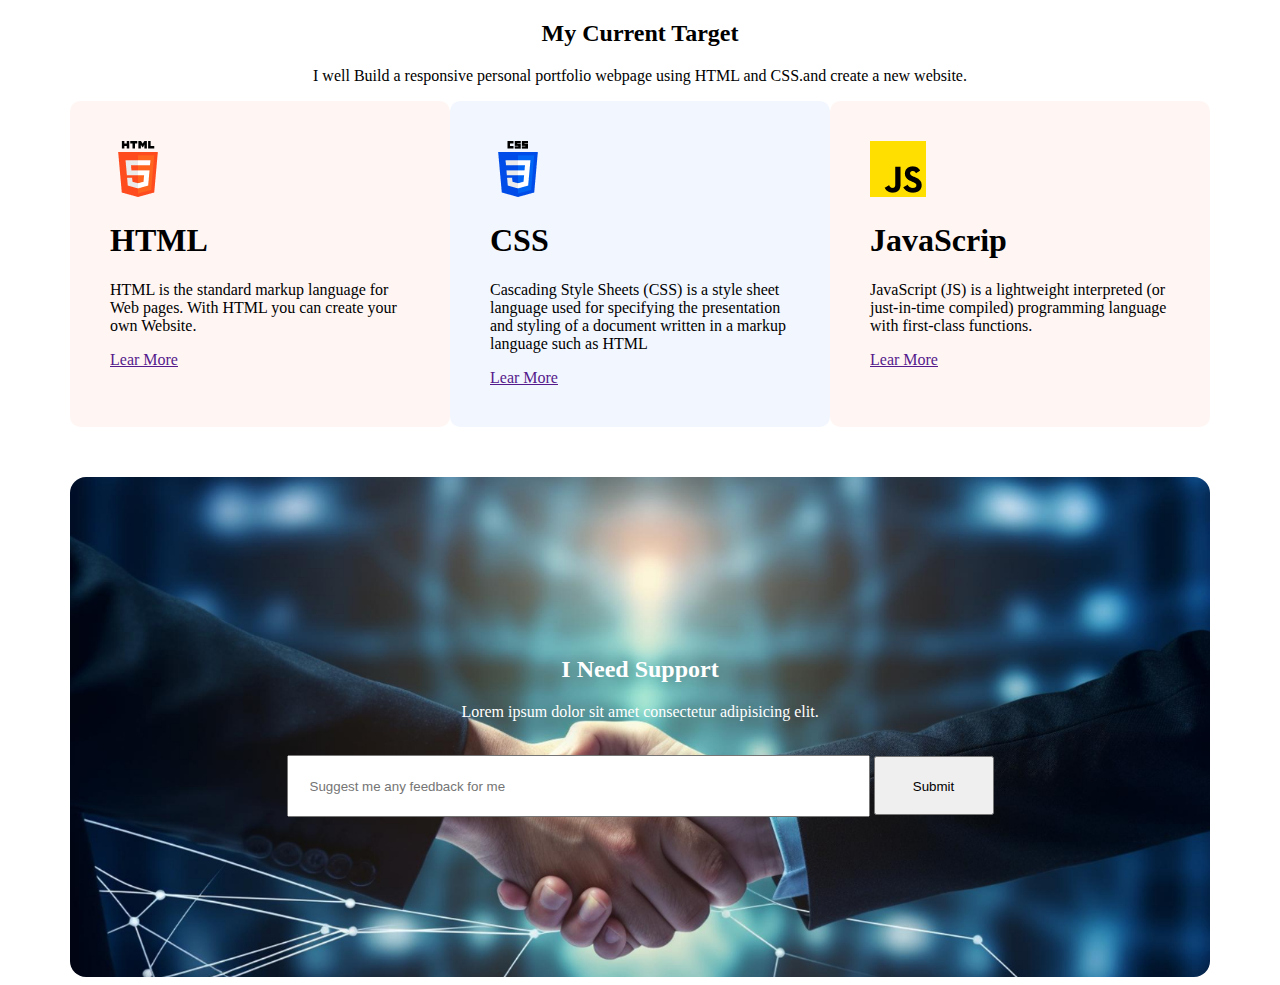
==== video.html @ 0f657570 "add all commit" ====
<!DOCTYPE html>
<html lang="en">
<head>
  <meta charset="UTF-8">
  <meta name="viewport" content="width=device-width, initial-scale=1.0">
  <title>Document</title>
  <style>
.targate-title{
  width: 1140px; 
  margin: 0 auto;

}
.target-title-post{
  width: 90%;
  margin: 0 auto;
  text-align: center;
  flex-direction: column;
  margin-bottom: 10px;

}
.current-target-web-design{
  width: 1140px;
  margin: 0 auto;
  display: flex;
 
}
.current-target{
  width: 90%;
  margin: 0 auto;
  margin-left: ;
  margin-top: 10px;
  gap: 10px;
  border: 1px solid green;
}
.Current-target-html{
  width: 30%;
  padding: 40px;
  background-color: rgba(255, 76, 30, 0.05);
  border-radius: 10px;
}
.Current-target-css{
  width: 30%;
  padding: 40px;
  background-color: rgba(0, 76, 232, 0.05);
  border-radius: 10px;
}
.Current-target-java{
  width: 30%;
  padding: 40px;
  background-color: rgba(255, 76, 30, 0.05);
  border-radius: 10px;
}
.Support{
  display: flex;
  flex-direction: column;
  justify-content: center;
  align-items: center;
  width: 1140px;
  height: 500px;
  left: 100px;
  right: 100px;
  top: 450px;
  bottom: 179px;
  margin: 0 auto;
  margin-top: 50px;
  background-image: url('assets/handshake.jpg');
  background-size: cover;
  border-radius: 16px;  
}
.Support-text{
  
  color: white;
  margin:0 auto;
  text-align: center;
 
}
.s-btn1{
  width: 548px;
  height: 58px;
  padding: 0px 10px 0px 21px;

}

.s-btn{
  width: 120px;
  height: 59px;
  padding: 21px 23px ;
}

  </style>
</head>
<body>
  <div class="targate">
    <div class="targate-title">
          
        <div class="target-title-post">
            <h2>My Current Target</h2>
          <p>I well Build a responsive personal portfolio webpage using HTML and CSS.and create a new website.</p>
        </div>

      <div class="current-target-web-design ">
          
        <div class="Current-target-html">
            <div class="Current-target-continur">
              <img src="./assets/html.png" alt="">
                <h1>HTML</h1>
                <p> HTML is the standard markup language for Web pages. With HTML you can create your own Website.</p>
                <a href="">Lear More</a>
            </div>

        </div> 
        
        <div class="Current-target-css">
            <div class="Current-target-continur">
                <img src="./assets/css.png" alt="">
                <h1>CSS</h1>
                <p>Cascading Style Sheets (CSS) is a style sheet language used for specifying the presentation and styling of a document written in a markup language such as HTML </p>
                <a href="">Lear More</a>
            </div>

        </div> 

        <div class="Current-target-java">
            <div class="Current-target-continur">
                <img src="./assets/js.png" alt="">
                <h1>JavaScrip</h1>
                <p>JavaScript (JS) is a lightweight interpreted (or just-in-time compiled) programming language with first-class functions.</p>
                <a href="">Lear More</a>
            </div>

        </div> 

      </div>

    </div>
  
  </div>
  
  <div class="Support">
    <div class="Support-text" >
      
      <h2 >I Need Support</h2>
      <p>Lorem ipsum dolor sit amet consectetur adipisicing elit.</p>
      <br>
      
      <form action="" >
  
        <input type="email" name="phone" id="phone"  placeholder="Suggest me any feedback for me" pattern="Enter a phone number" class="s-btn1">
        
        <input type="Submit" value="Submit" class="s-btn">
      </form>
      
    </div>
  
  </div>
</body>
</html>
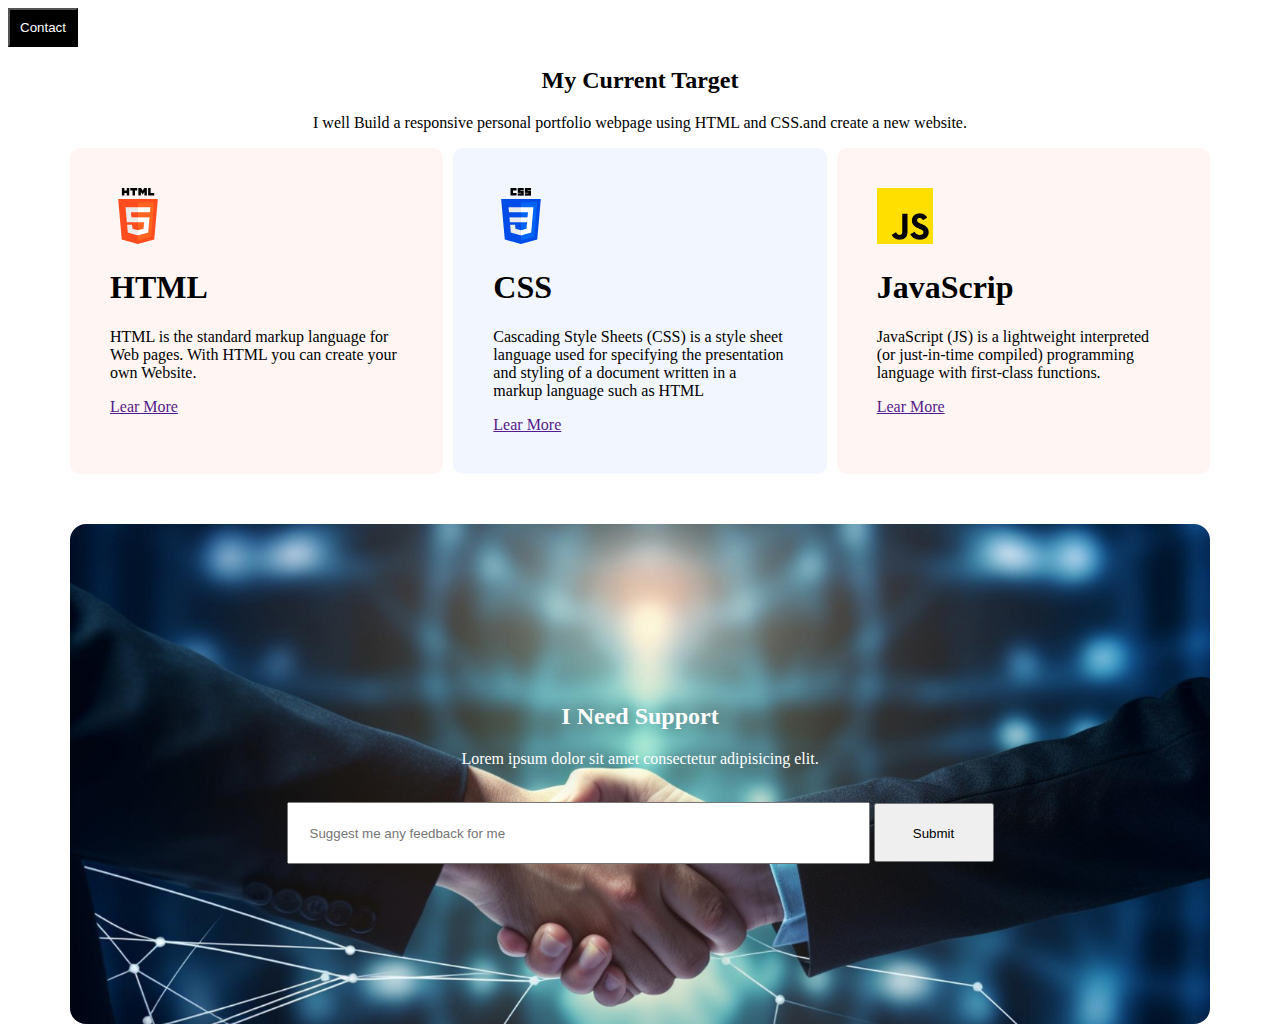
==== commit c0c74dc7: "Updated index.html with a new line" ====
--- a/video.html
+++ b/video.html
@@ -22,6 +22,7 @@
   width: 1140px;
   margin: 0 auto;
   display: flex;
+  gap: 10px;
  
 }
 .current-target{
@@ -37,6 +38,8 @@
   padding: 40px;
   background-color: rgba(255, 76, 30, 0.05);
   border-radius: 10px;
+  
+  ga
 }
 .Current-target-css{
   width: 30%;
@@ -86,10 +89,23 @@
   height: 59px;
   padding: 21px 23px ;
 }
+.s1-btn{
+  background-color: rgb(0, 0, 0);
+  
+  padding: 10px;
+}
+.s1-btn a{
+  color: #ffffff;
+    text-decoration: none;
+}
+
 
   </style>
 </head>
 <body>
+  <button class="s1-btn">
+    <a href="#">Contact</a>
+  </button>
   <div class="targate">
     <div class="targate-title">
           
@@ -101,6 +117,7 @@
       <div class="current-target-web-design ">
           
         <div class="Current-target-html">
+  
             <div class="Current-target-continur">
               <img src="./assets/html.png" alt="">
                 <h1>HTML</h1>
